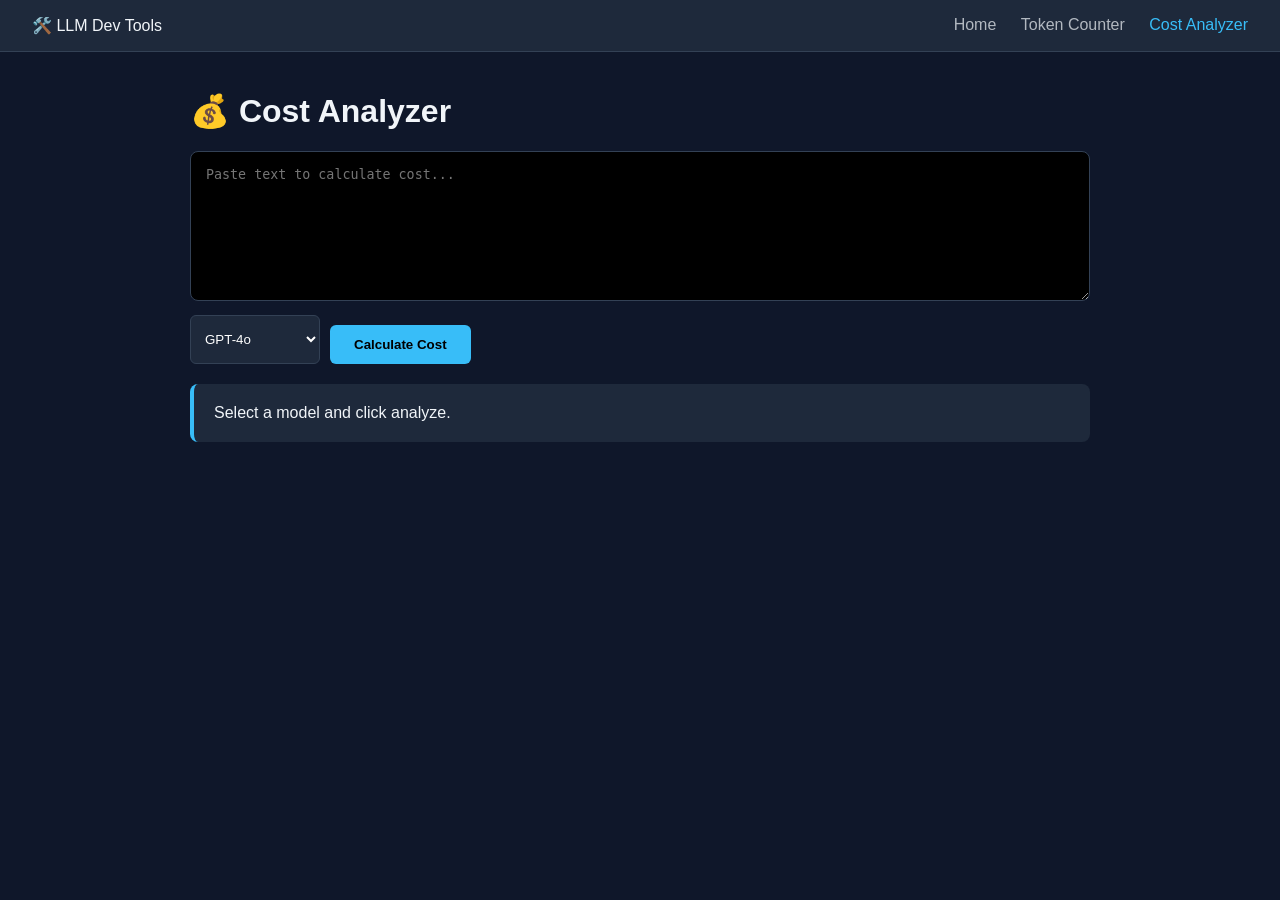
==== cost.html @ a01b1973 "updated styling" ====
<!DOCTYPE html>
<html lang="en">
<head>
  <meta charset="UTF-8">
  <title>Cost Analyzer | LLM Dev Tools</title>
  <link rel="stylesheet" href="style.css">
</head>
<body>

<nav class="navbar">
  <div class="nav-logo">🛠️ LLM Dev Tools</div>
  <div class="nav-links">
    <a href="index.html">Home</a>
    <a href="tokens.html">Token Counter</a>
    <a href="cost.html" class="active">Cost Analyzer</a>
  </div>
</nav>

<div class="container">
  <h1>💰 Cost Analyzer</h1>
  <textarea id="costInput" placeholder="Paste text to calculate cost..."></textarea>
  
  <div class="controls">
    <select id="modelSelect">
      <option value="gpt-4o">GPT-4o</option>
      <option value="gpt-4">GPT-4</option>
      <option value="gpt-3.5-turbo">GPT-3.5 Turbo</option>
    </select>
    <button id="calcBtn">Calculate Cost</button>
  </div>

  <div id="costResult" class="result-box">Select a model and click analyze.</div>
</div>

<script>
  document.getElementById("calcBtn").onclick = async () => {
    const text = document.getElementById("costInput").value;
    const model = document.getElementById("modelSelect").value;
    const res = document.getElementById("costResult");

    if(!text.trim()) return;
    res.innerHTML = "Calculating...";

    try {
      // Step 1: Get Token Count
      const tRes = await fetch('https://web-production-7ac18.up.railway.app/tokens/', {
        method: 'POST',
        headers: { 'Content-Type': 'application/json' },
        body: JSON.stringify({ text })
      });
      const tData = await tRes.json();
      
      // Step 2: Get Cost
      const cRes = await fetch('https://web-production-7ac18.up.railway.app/cost/', {
        method: 'POST',
        headers: { 'Content-Type': 'application/json' },
        body: JSON.stringify({ tokens: tData.token_count, model: model })
      });
      const cData = await cRes.json();

      res.innerHTML = `
        <p><strong>Tokens:</strong> ${tData.token_count}</p>
        <p><strong>Estimated Cost:</strong> $${cData.token_count || cData.cost || cData.estimated_cost}</p>
      `;
    } catch (e) {
      res.innerHTML = "Error processing request.";
    }
  };
</script>
</body>
</html>
---- style.css ----
:root {
  --bg: #0f172a;
  --card: #1e293b;
  --text: #f1f5f9;
  --accent: #38bdf8;
  --border: #334155;
}

body {
  background-color: var(--bg);
  color: var(--text);
  font-family: 'Segoe UI', Tahoma, Geneva, Verdana, sans-serif;
  margin: 0;
}

.navbar {
  display: flex;
  justify-content: space-between;
  padding: 1rem 2rem;
  background: #1e293b;
  border-bottom: 1px solid var(--border);
}

.nav-links a {
  color: var(--text);
  text-decoration: none;
  margin-left: 20px;
  opacity: 0.7;
}

.nav-links a.active, .nav-links a:hover {
  opacity: 1;
  color: var(--accent);
}

.container {
  max-width: 900px;
  margin: 40px auto;
  padding: 0 20px;
}

.hero { text-align: center; margin-bottom: 50px; }

.grid {
  display: grid;
  grid-template-columns: repeat(auto-fit, minmax(300px, 1fr));
  gap: 20px;
}

.card {
  background: var(--card);
  padding: 30px;
  border-radius: 12px;
  text-decoration: none;
  color: inherit;
  border: 1px solid var(--border);
  transition: transform 0.2s;
}

.card:hover { transform: translateY(-5px); border-color: var(--accent); }

textarea {
  width: 100%;
  height: 150px;
  background: #000;
  color: #fff;
  border: 1px solid var(--border);
  border-radius: 8px;
  padding: 15px;
  box-sizing: border-box;
  font-family: monospace;
}

button {
  background: var(--accent);
  color: #000;
  border: none;
  padding: 12px 24px;
  border-radius: 6px;
  font-weight: bold;
  cursor: pointer;
  margin-top: 10px;
}

.result-box {
  margin-top: 20px;
  padding: 20px;
  background: #1e293b;
  border-radius: 8px;
  border-left: 4px solid var(--accent);
}

.controls {
  display: flex;
  gap: 10px;
  margin-top: 10px;
}

select {
  padding: 10px;
  border-radius: 6px;
  background: var(--card);
  color: white;
  border: 1px solid var(--border);
}
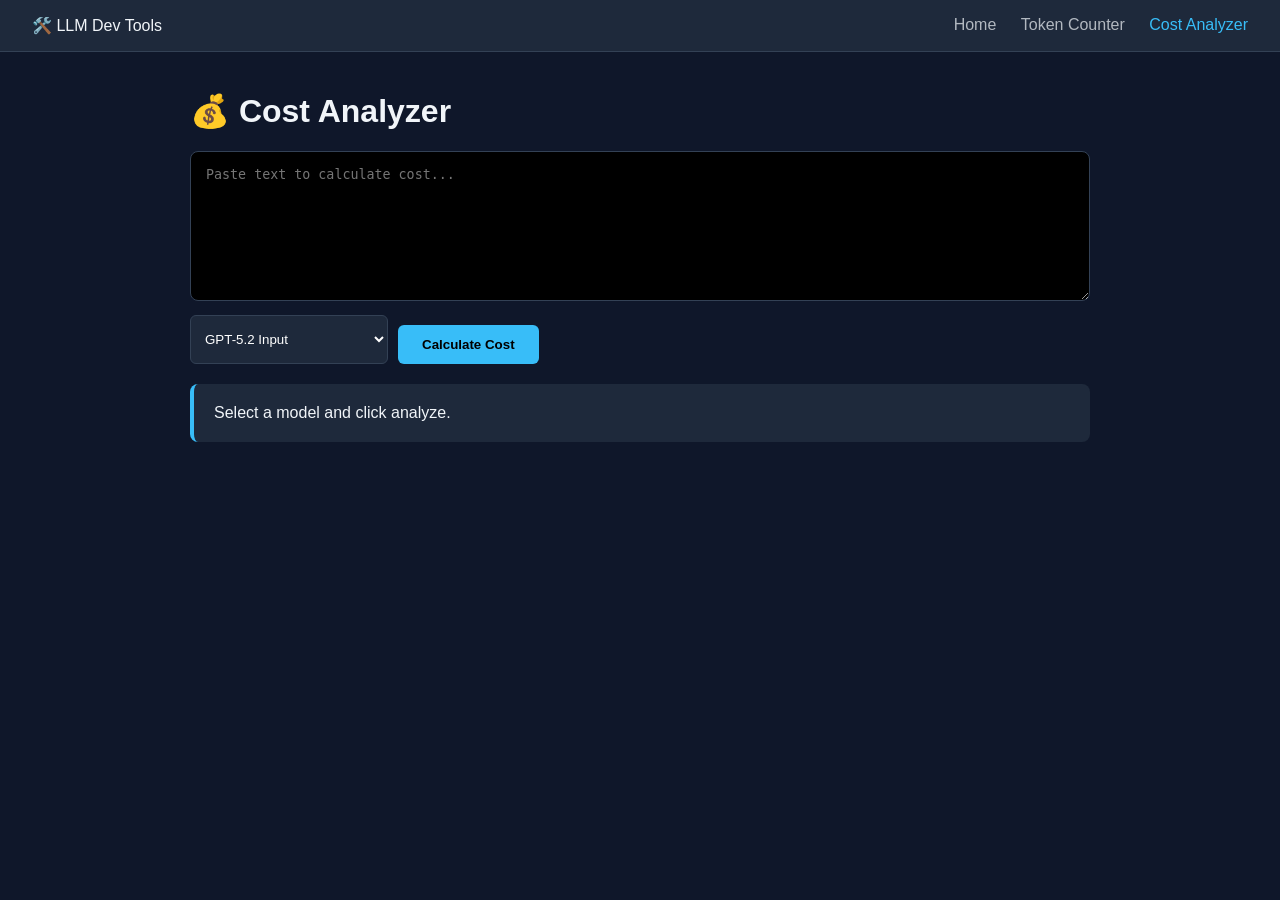
==== commit cef7d1c4: "updated models" ====
--- a/cost.html
+++ b/cost.html
@@ -22,12 +22,38 @@
   
   <div class="controls">
     <select id="modelSelect">
-      <option value="gpt-4o">GPT-4o</option>
-      <option value="gpt-4">GPT-4</option>
-      <option value="gpt-3.5-turbo">GPT-3.5 Turbo</option>
+        <!-- GPT-5 Family -->
+        <option value="gpt-5.2_input">GPT-5.2 Input</option>
+        <option value="gpt-5.2_output">GPT-5.2 Output</option>
+        <option value="gpt-5.2_pro_input">GPT-5.2 Pro Input</option>
+        <option value="gpt-5.2_pro_output">GPT-5.2 Pro Output</option>
+        <option value="gpt-5.0_input">GPT-5.0 Input</option>
+        <option value="gpt-5.0_output">GPT-5.0 Output</option>
+        <option value="gpt-5-mini_input">GPT-5 Mini Input</option>
+        <option value="gpt-5-mini_output">GPT-5 Mini Output</option>
+        <option value="gpt-5-nano_input">GPT-5 Nano Input</option>
+        <option value="gpt-5-nano_output">GPT-5 Nano Output</option>
+
+        <!-- GPT-4 Family -->
+        <option value="gpt-4.1_input">GPT-4.1 Input</option>
+        <option value="gpt-4.1_output">GPT-4.1 Output</option>
+        <option value="gpt-4.1-mini_input">GPT-4.1 Mini Input</option>
+        <option value="gpt-4.1-mini_output">GPT-4.1 Mini Output</option>
+        <option value="gpt-4.1-nano_input">GPT-4.1 Nano Input</option>
+        <option value="gpt-4.1-nano_output">GPT-4.1 Nano Output</option>
+
+        <!-- Realtime API -->
+        <option value="gpt-realtime_input">GPT Realtime Input</option>
+        <option value="gpt-realtime_output">GPT Realtime Output</option>
+        <option value="gpt-realtime-mini_input">GPT Realtime Mini Input</option>
+        <option value="gpt-realtime-mini_output">GPT Realtime Mini Output</option>
+
+        <!-- Legacy GPT-3.5 -->
+        <option value="gpt-3.5-turbo">GPT-3.5 Turbo Input</option>
+        <option value="gpt-3.5-turbo_output">GPT-3.5 Turbo Output</option>
     </select>
     <button id="calcBtn">Calculate Cost</button>
-  </div>
+    </div>
 
   <div id="costResult" class="result-box">Select a model and click analyze.</div>
 </div>
